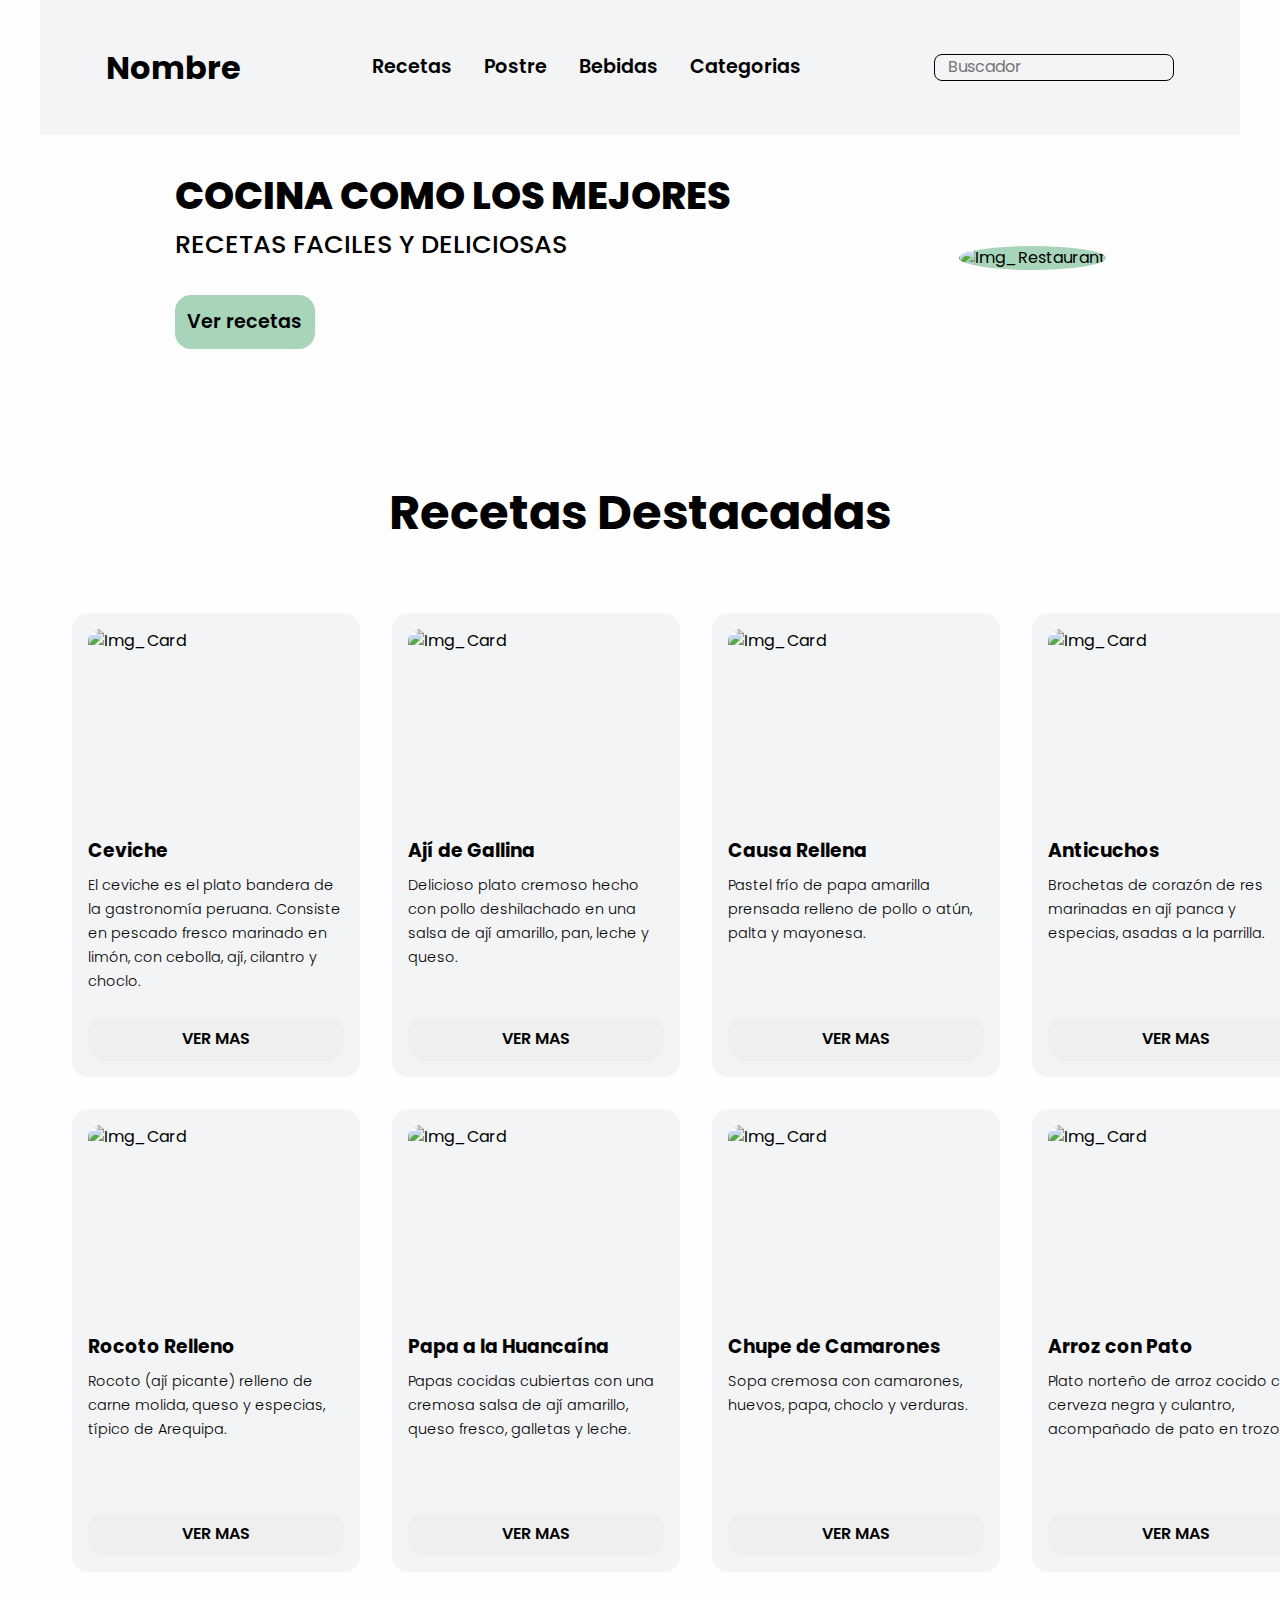
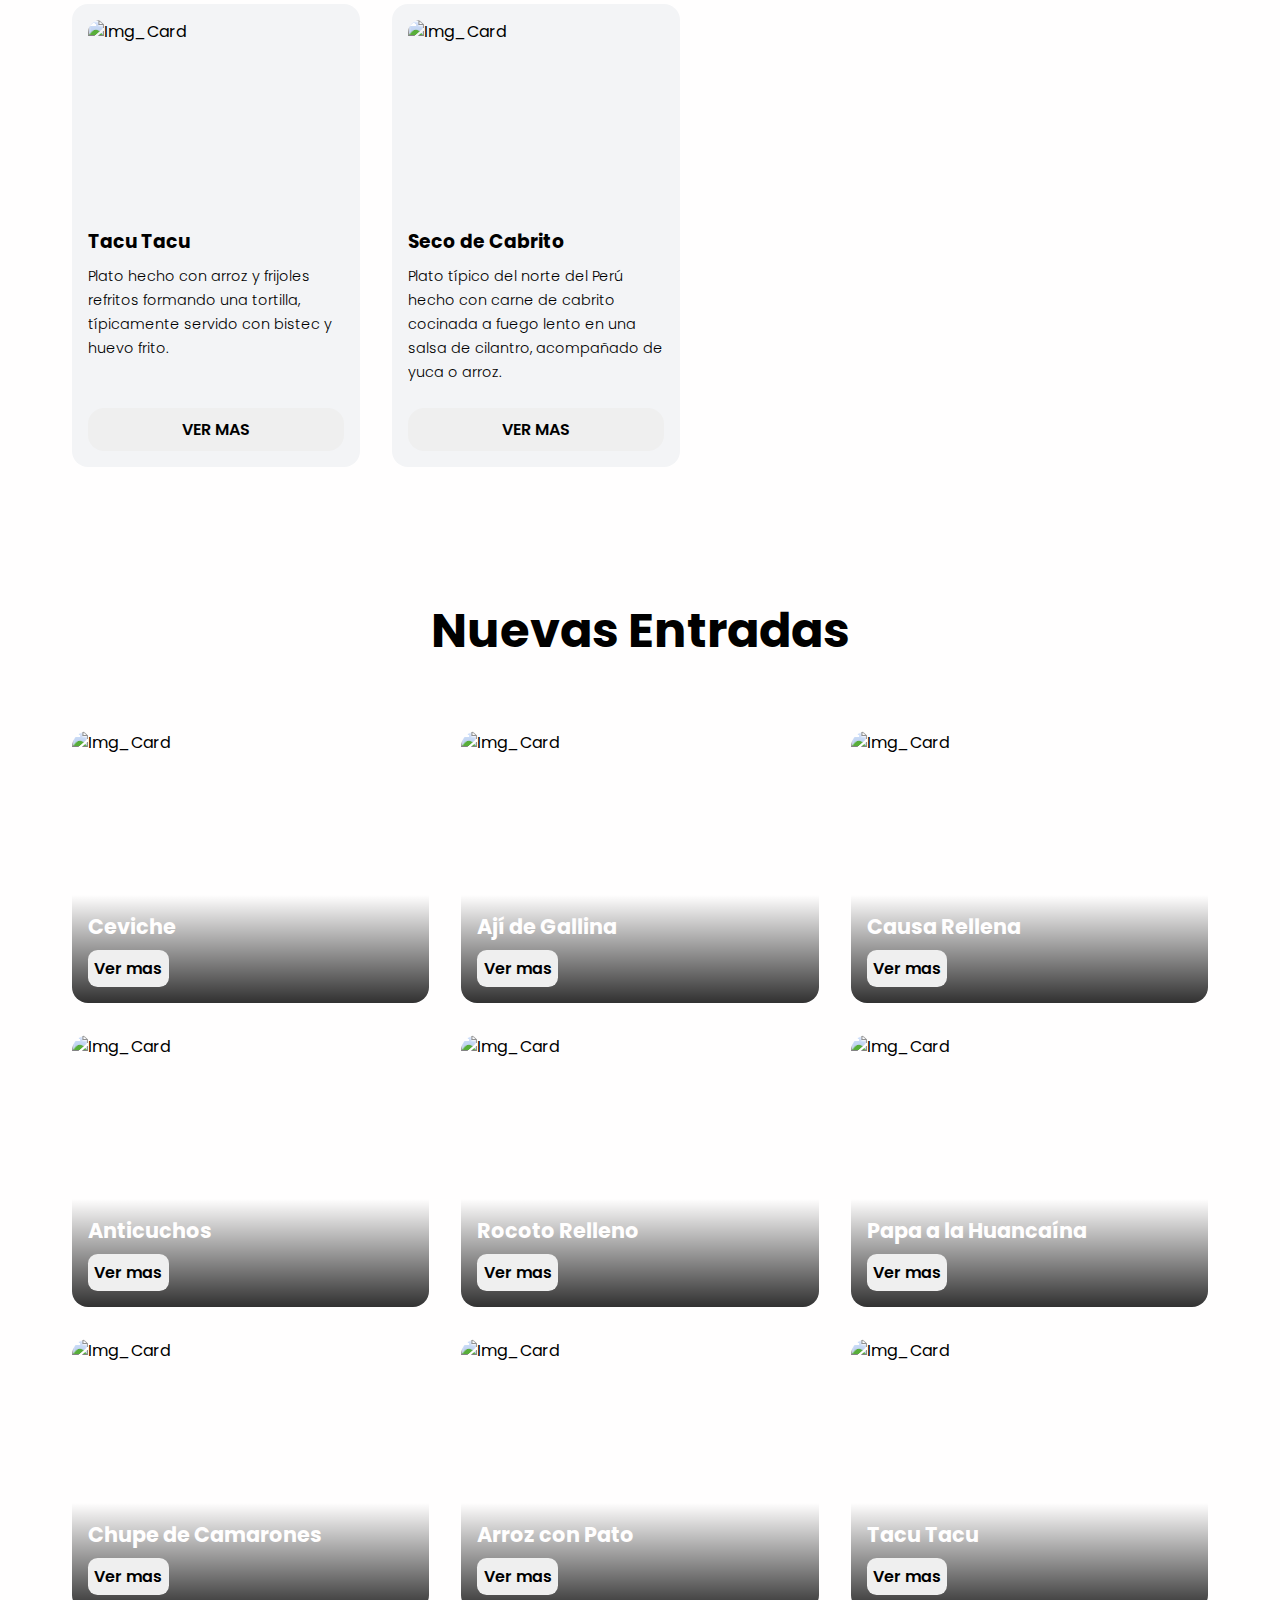
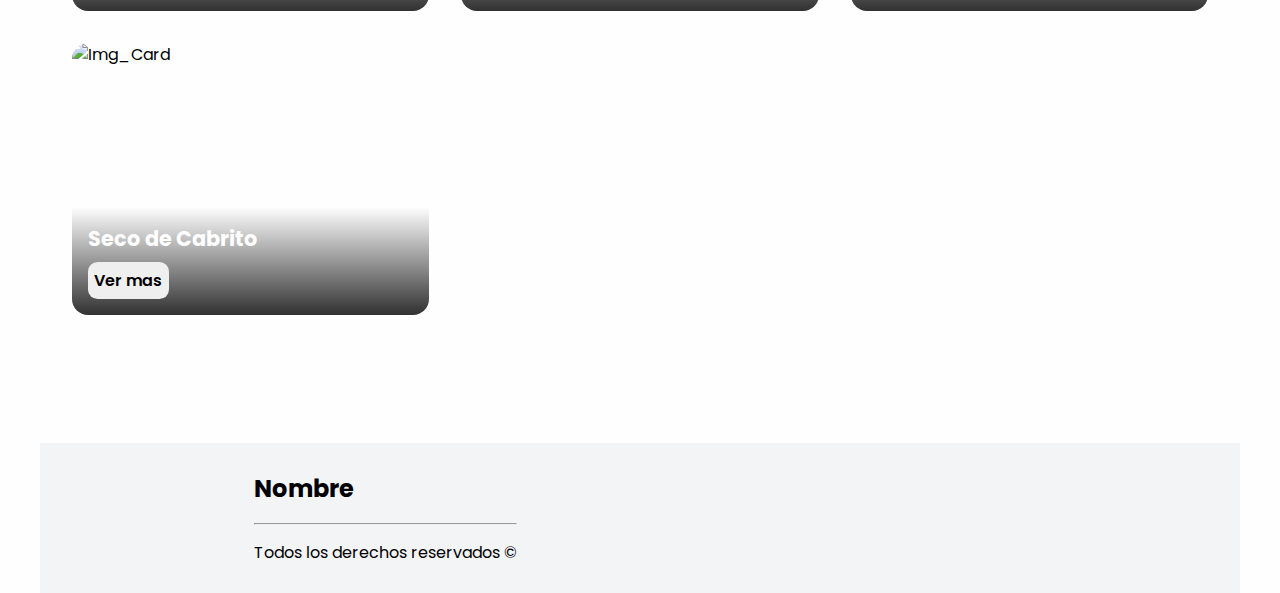
==== index.html @ 15b1e07b "Primer Commit" ====
<!DOCTYPE html>
<html lang="en">
<head>
    <meta charset="UTF-8">
    <meta name="viewport" content="width=device-width, initial-scale=1.0">
    <title>Document</title>
    <link rel="stylesheet" href="style.css">
    <link rel="preconnect" href="https://fonts.googleapis.com">
    <link rel="preconnect" href="https://fonts.gstatic.com" crossorigin>
    <link href="https://fonts.googleapis.com/css2?family=Poppins:ital,wght@0,100;0,200;0,300;0,400;0,500;0,600;0,700;0,800;0,900;1,100;1,200;1,300;1,400;1,500;1,600;1,700;1,800;1,900&display=swap" rel="stylesheet">
    <script src="https://kit.fontawesome.com/c797363304.js" crossorigin="anonymous"></script>
</head>
<body>
    <div class="container">
        <header>
            <nav class="nav">
                <div class="nav_logo">
                    <h1><a href="index.html">Nombre</a></h1>
                </div>
                <div class="nav_links">
                    <div class="nav_links_container">
                        <a href="">Recetas</a>
                        <a href="">Postre</a>
                        <a href="">Bebidas</a>
                        <a href="">Categorias</a>
                    </div>
                </div>
                <div class="nav_search">
                    <input type="text" placeholder="Buscador">
                    <button type="button"><i class="fa-solid fa-magnifying-glass"></i></button>
                </div>
                <div class="nav_menu"><i class="fa-solid fa-bars"></i></div>
            </nav>
        </header>
        <main>


            <section class="main_content">
                <div class="hero">
                    <h2>COCINA COMO LOS MEJORES</h2>
                    <H3>RECETAS FACILES Y DELICIOSAS</H3>
                    <button>Ver recetas</button>
                </div>
                <div class="hero_img">
                    <img src="https://assets.lummi.ai/assets/QmZrfATzYynrgfAwucXNDP8YMp313imNECKeRZpBPB83Us?auto=format&w=1500" alt="Img_Restaurant">
                </div>
            </section>


            <section class="popular_recipes">
                <h2 class="popular_title">Recetas Destacadas</h2>
                <div id="contCards" class="popular_container">
                    <!--  
                    <article  class="card_recipes">
                        <div class="img_container">
                            <img id="imgCard" src="https://via.placeholder.com/250x200" alt="Img_Card" class="card_img">
                        </div>
                        <div class="card_recipes_info">
                            <h3 id="textCard">Lomo Saltado</h3>
                            <p id="desCard">Lorem ipsum, dolor sit amet consectetur 
                                adipisicing elit. Hic aut fugit vitae sunt.</p>
                            <button id="btnCard" class="btn_card">Ver Receta Completa</button>
                        </div>
                    </article>
                    -->
                </div>
                
            </section>


            <section class="new_recipes">
                <h2 class="new_title">Nuevas Entradas</h2>
                <div id="newCards" class="new_container">
                    <!--  
                        <div class="card_new">
                            <img  src="https://via.placeholder.com/400x300" alt="Img_Card" class="card_img">
                            <div class="card_new_info">
                                <h3 class="card_title">Lomo Saltado</h3>
                                <button class="btn_card"><a href="recipes.html">Ver mas</a></button>
                            </div>
                        </div>
                        -->
                
                </div>
            </section>
        </main>

        <footer>

            <div class="footer_content">
                <div class="info_footer">
                <h2 class="title_footer">Nombre</h2>
                <hr>
                <span>Todos los derechos reservados ©</span>
                </div>
                <div class="icon_footer">
                    <a href="#"><i class="fa-brands fa-facebook"></i></a>
                    <a href="#"><i class="fa-brands fa-youtube"></i></a>
                    <a href="#"><i class="fa-brands fa-tiktok"></i></a>
                </div>
            </div>

        </footer>
    </div>
    <script src="main.js"></script>
</body>
</html>
---- style.css ----
*, *::before, *::after {
    box-sizing: border-box;
}

* {
    margin: 0;
    padding: 0;
    box-sizing: border-box;
}

body {
    line-height: 1.5;
    -webkit-font-smoothing: antialiased;
}

img, picture, video, canvas, svg {
    display: block;
    max-width: 100%;
}

input, button, textarea, select {
    font: inherit;
}

p, h1, h2, h3, h4, h5, h6 {
    overflow-wrap: break-word;
}

#root, #__next {
    isolation: isolate;
}

body{
    background-color: #FFFEFE;
    font-family: "Poppins",sans-serif;
    display: flex;
    justify-content: center;
    align-items: center;
}

.container{
    max-width: 1200px;
    width: 100%;
    margin: 0 4rem;
}

header{
    min-height: 15vh;
    background-color: #F3F4F6;
    display: flex;
    justify-content: center;
    height: 100%;
}

.nav{
    display: flex;
    align-items: center;
    justify-content: space-around;
    padding: 1rem 0;
    width: 100%;
    position: relative;
}

.nav_logo h1{
    font-size: 2rem;
    
}

.nav_logo h1 a{
    text-decoration: none;
    color: #000;
}

.nav_links_container{
    display: flex;
    gap: 2rem;
    font-weight: 600;
    font-size: 1.2rem;

}
.nav_links a{
    text-decoration: none;
    color: #000;
}

.nav_links a:hover{
    color: #e36802;
    cursor: pointer;
}

.nav_search{
    border: 1px solid #000;
    border-radius: .5rem;
    width: 15rem;
}

.nav_search button{
    border: none;
    border-radius: 0 .5rem .5rem 0;
    padding: .5rem .5rem;
    background-color: transparent;
}

.nav_search button :hover{
    cursor: pointer;
}

.nav_search input{
    border: none;
    border-radius:.5rem 0 0 .5rem;
    padding-left: .8rem;
    outline: none;
    background-color: transparent;
    width: 12rem;
}

.nav_menu{
    display: none;
}




/*======================================        MAIN        ======================================*/

main{
    margin: 2rem 0;
    padding: 0 2rem;
}

.main_content{
    display: flex;
    align-items: center;
    justify-content: space-around;
    gap: 1.5rem;
}

.hero h2{
    font-size: clamp(1.5rem, 3vw, 3.5rem);
    font-weight: 800;
}

.hero h3{
    font-size: clamp(1rem, 2vw, 2rem);

    font-weight: 500;
}

.hero button{
    background-color: #A8D5BA;
    margin-top: 2rem;
    padding: .8rem;
    border: none;
    border-radius: 1rem;
    font-weight: 600;
    font-size: 1.2rem;
}

.hero_img{
    max-width: 30vw;
    max-height: 70vh;
    display: flex;
    justify-content: center;
    border-radius: 50%;
    overflow: hidden;
    background-color: #A8D5BA;
}

.hero_img img{
    width: 100%;
}

/*======================================        POPULAR RECIPES        ======================================*/

.popular_recipes{
    margin: 8rem 0;
}

.popular_title{
    margin: 4rem 2rem;
    font-size: 3rem;
    text-align: center;
}

.popular_container{
    display: grid;
    grid-template-columns: repeat(4,1fr);
    gap: 2rem;
}

.card_recipes{
    padding: 1rem;
    border-radius: 1rem;
    background-color: #F3F4F6;
    display: flex;
    flex-direction: column;
    align-items: center;
}

.img_container{
    max-height: 12rem;
    max-width: 16rem;
}

.img_container img{
    border-radius: .8rem;
    height: 12rem;
    width: 16rem;
}

.card_recipes_info{
    margin-top: 1rem;
    display: flex;
    flex-direction: column;
    gap: .5rem;
    max-height: 15rem;
    height: 100%;
}

.card_recipes_info p {
    height: 8rem;
    font-weight: 300;
    font-size: clamp(.3rem, 2vw, .9rem);
    line-height: 1.5rem;
    overflow: hidden;
    margin-bottom: .5rem;
}

.card_recipes_info button{
    padding: .6rem;
    border: none;
    border-radius: 1rem;
    font-weight: 600;
    font-size: clamp(.3rem, 2vw, 1rem);
    cursor: pointer;
    text-transform: uppercase;
}


/*======================================        NEW RECIPES        ======================================*/


.new_title{
    margin: 4rem 2rem;
    font-size: 3rem;
    text-align: center;
}


.new_recipes{
    margin: 8rem 0;
}

.new_container{
    display: grid;
    grid-template-columns: repeat(3,1fr);
    gap: 2rem;
}


.card_new{
    border-radius: 1rem;
    overflow: hidden;
    position: relative;
    max-height: 300px;
    max-width: 400px;
}

.card_new img{
    height: 17rem;
    width: 26rem;

}

.card_new_info{
    position: absolute;
    bottom: 0;
    padding: 1rem;
    color: #FFFEFE;
    background: linear-gradient(transparent, rgba(0, 0, 0, 0.808));
    width: 100%;
}

.card_new_info h3{
    margin-bottom: .5rem;
    font-size: 1.3rem;
}

.card_new_info button{
    padding: .4rem;
    border: none;
    border-radius: .6rem;
    font-weight: 600;
}

.btn_card a{
    text-decoration: none;
    color: #000;
}


/*======================================        FOOTER        ======================================*/

footer{
    min-height: 150px;
    background-color: #F3F4F6;
    display: flex;
    justify-content: center;
}

.footer_content{
    display: flex;
    align-items: center;
    justify-content: space-around;
    background-color: #F3F4F6;
    width: 100%;
}

.info_footer{
    display: flex;
    flex-direction: column;
    gap: 1rem;
}

.icon_footer{
    display: flex;
    gap: 2.5rem;
}
.icon_footer a{
    text-decoration: none;
    font-size: 2.5rem;
}

.fa-facebook{
    color: blue;
}

.fa-youtube{
    color: red;
}

.fa-tiktok{
    color: black;
}


/*======================================        RECIPES        ======================================*/

.recipe_container{
    display: flex;
    flex-direction: column;
    justify-content: center;
    gap: 3rem;
    margin: 5rem 0;
}

.recipe_title{
    font-size: 2.5rem;
    font-weight: 700;
}

.recipe_container p{
    font-size: 1.2rem;
    font-weight: 300;
}

.container_img{
    max-height: 600px;
    width: 100%;
    display: flex;
    justify-content: center
}
.recipe_img{
    border-radius: .8rem;
}

.recipe_container h3{
    font-size: 2rem;
    font-weight: 600;
}

.recipe_list{
    padding: 0 2rem;
}

.recipe_ingredients{
    margin:  1rem;
    padding-left: 1rem;
}

.recipe_prepared{
    margin: 0 1rem;
    line-height: 2.5rem;
}

.recipe_values{
    padding: 1rem;
    border-collapse: collapse;
    margin: 1rem;
}

.recipe_values td{
    border-bottom: 1px solid #000;
    padding: .5rem;
    font-size: 1.2rem;
}

@media screen and (max-width:1100px) {
    .container{
        margin: 0;
    }
    .popular_container{
        gap: 1rem;
    }
    .new_container{
        gap: 1rem;
    }
    .nav_links ul{
        gap: 1rem;
    }
}

@media screen and (max-width:980px) {
    .popular_container{
        display: grid;
        grid-template-columns: repeat(3,1fr);
        gap: 1rem;
    }

    .nav_menu{
        display: block;
        font-size: 2.5rem;
    }
    .new_container{
        display: grid;
        grid-template-columns: repeat(2,1fr);
        gap: 2rem;
    }
    
    .nav_links{
        display: none;
    }

    .active{
        display: block;
    }

    .nav_links_container{
        position: absolute;
        display: flex;
        flex-direction: column;
        background-color: #F3F4F6;
        right: 0;
        width: 100%;
        text-align: center;
        top: 15vh;
    }

    .nav_links a{
        margin: 2rem;
    }


}

@media screen and (max-width:620px){
    .popular_container{
        display: grid;
        grid-template-columns: repeat(2,1fr);
    }
    .new_container{
        display: grid;
        gap: 1rem;
    }

    .card_recipes_info p{
        height: 4.5rem;
    }


    
}

@media screen and (max-width:500px){
    .popular_container{
        display: grid;

    }
    .new_container{
        display: grid;
        grid-template-columns: repeat(1,1fr);
        margin: 2rem;
    }
    .card_recipes_info h3{
        height: 3rem;
    }
    .card_recipes_info p{
        font-size: .8rem;
    }
}
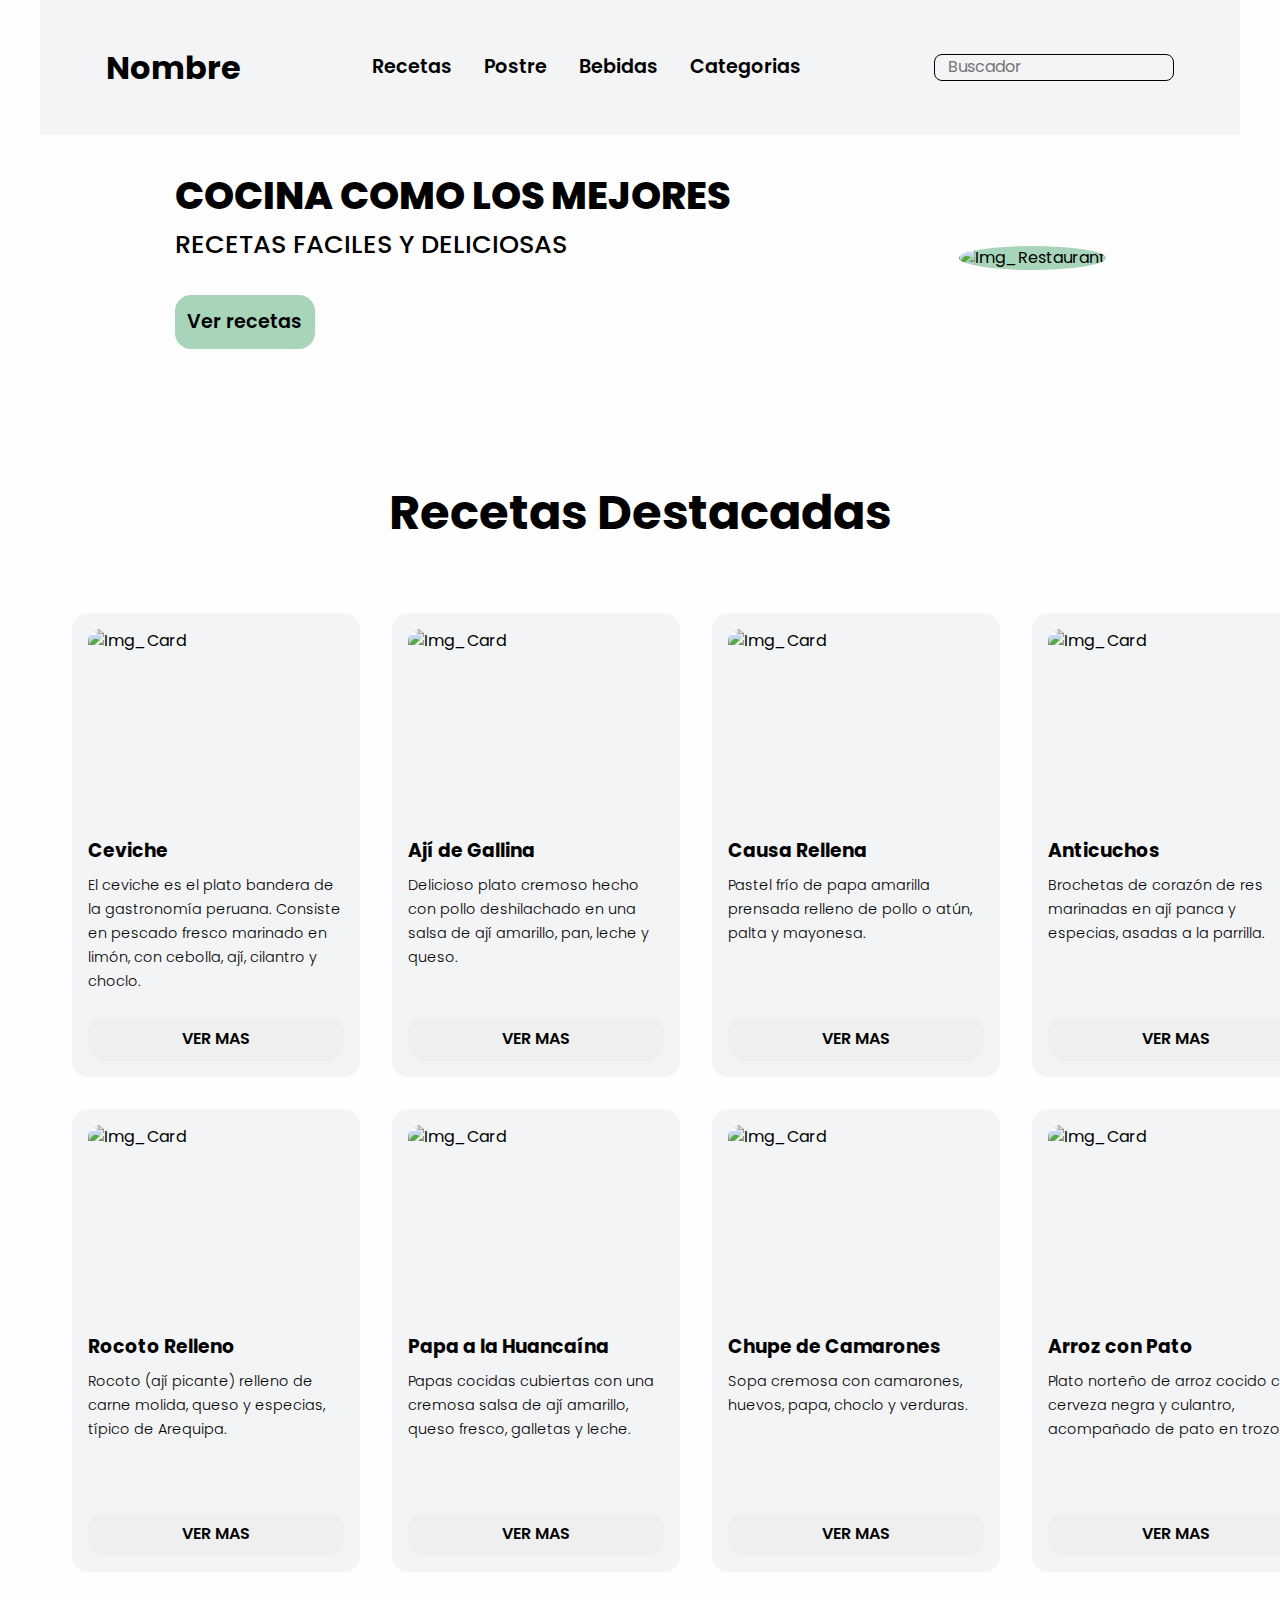
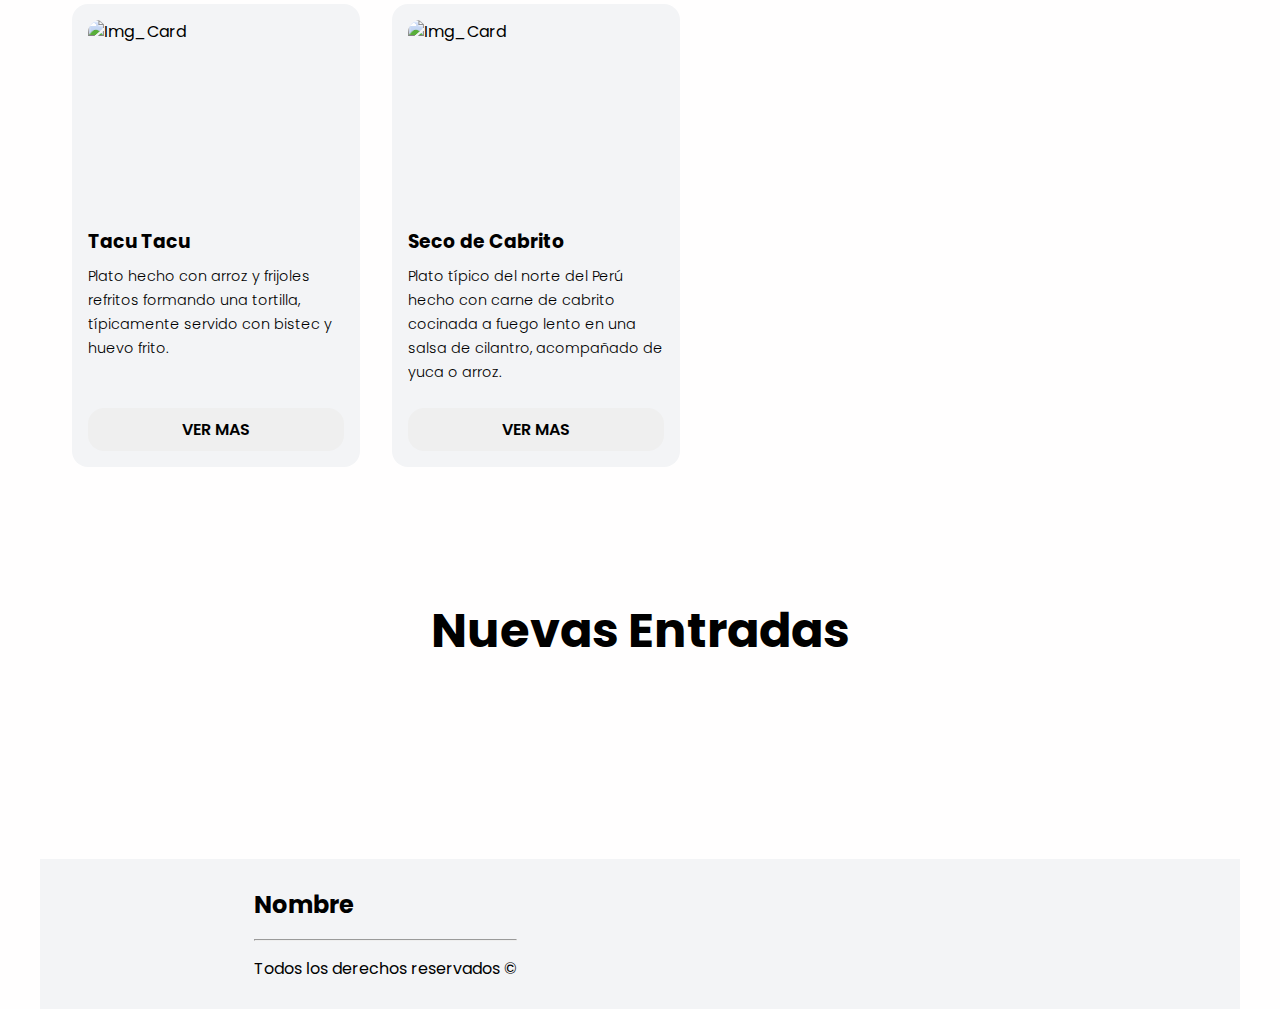
==== commit 6efc43b0: "Commit 2" ====
--- a/index.html
+++ b/index.html
@@ -32,7 +32,7 @@
                 <div class="nav_menu"><i class="fa-solid fa-bars"></i></div>
             </nav>
         </header>
-        <main>
+        <main class="main">
 
 
             <section class="main_content">
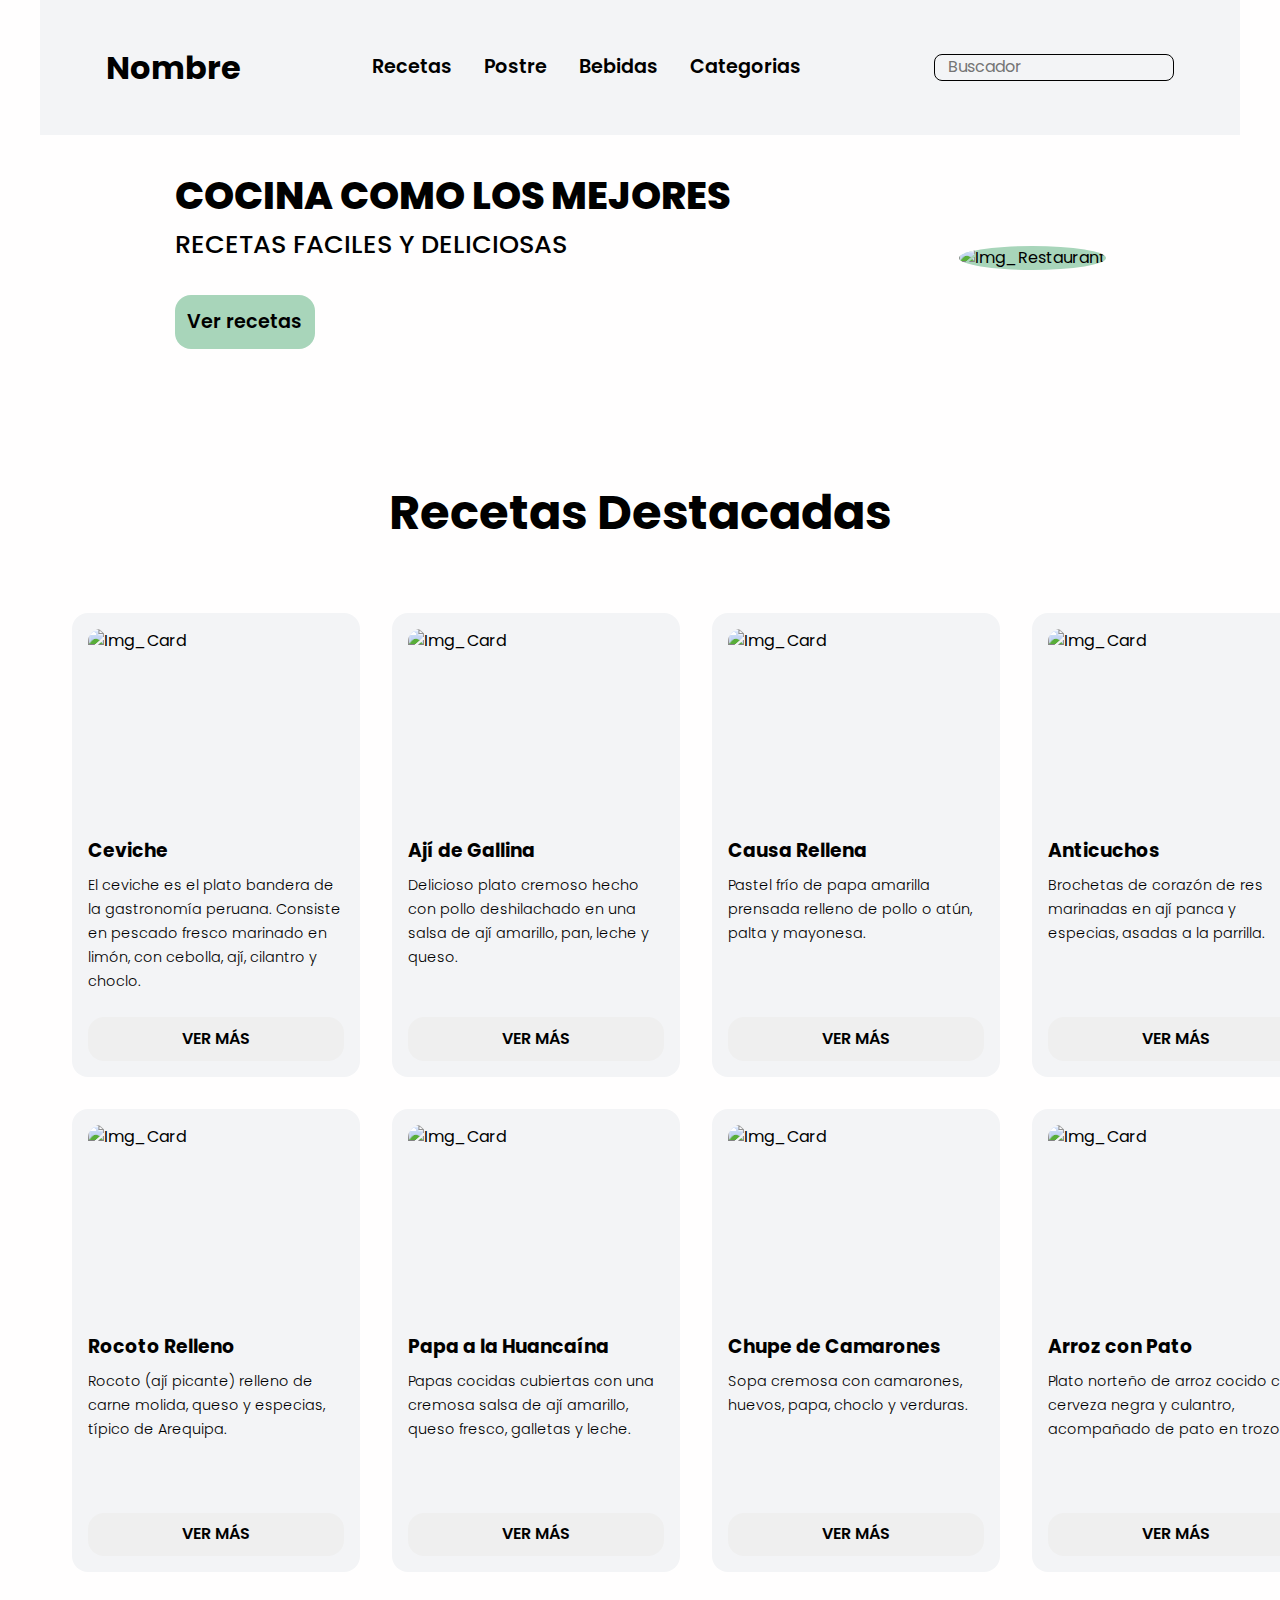
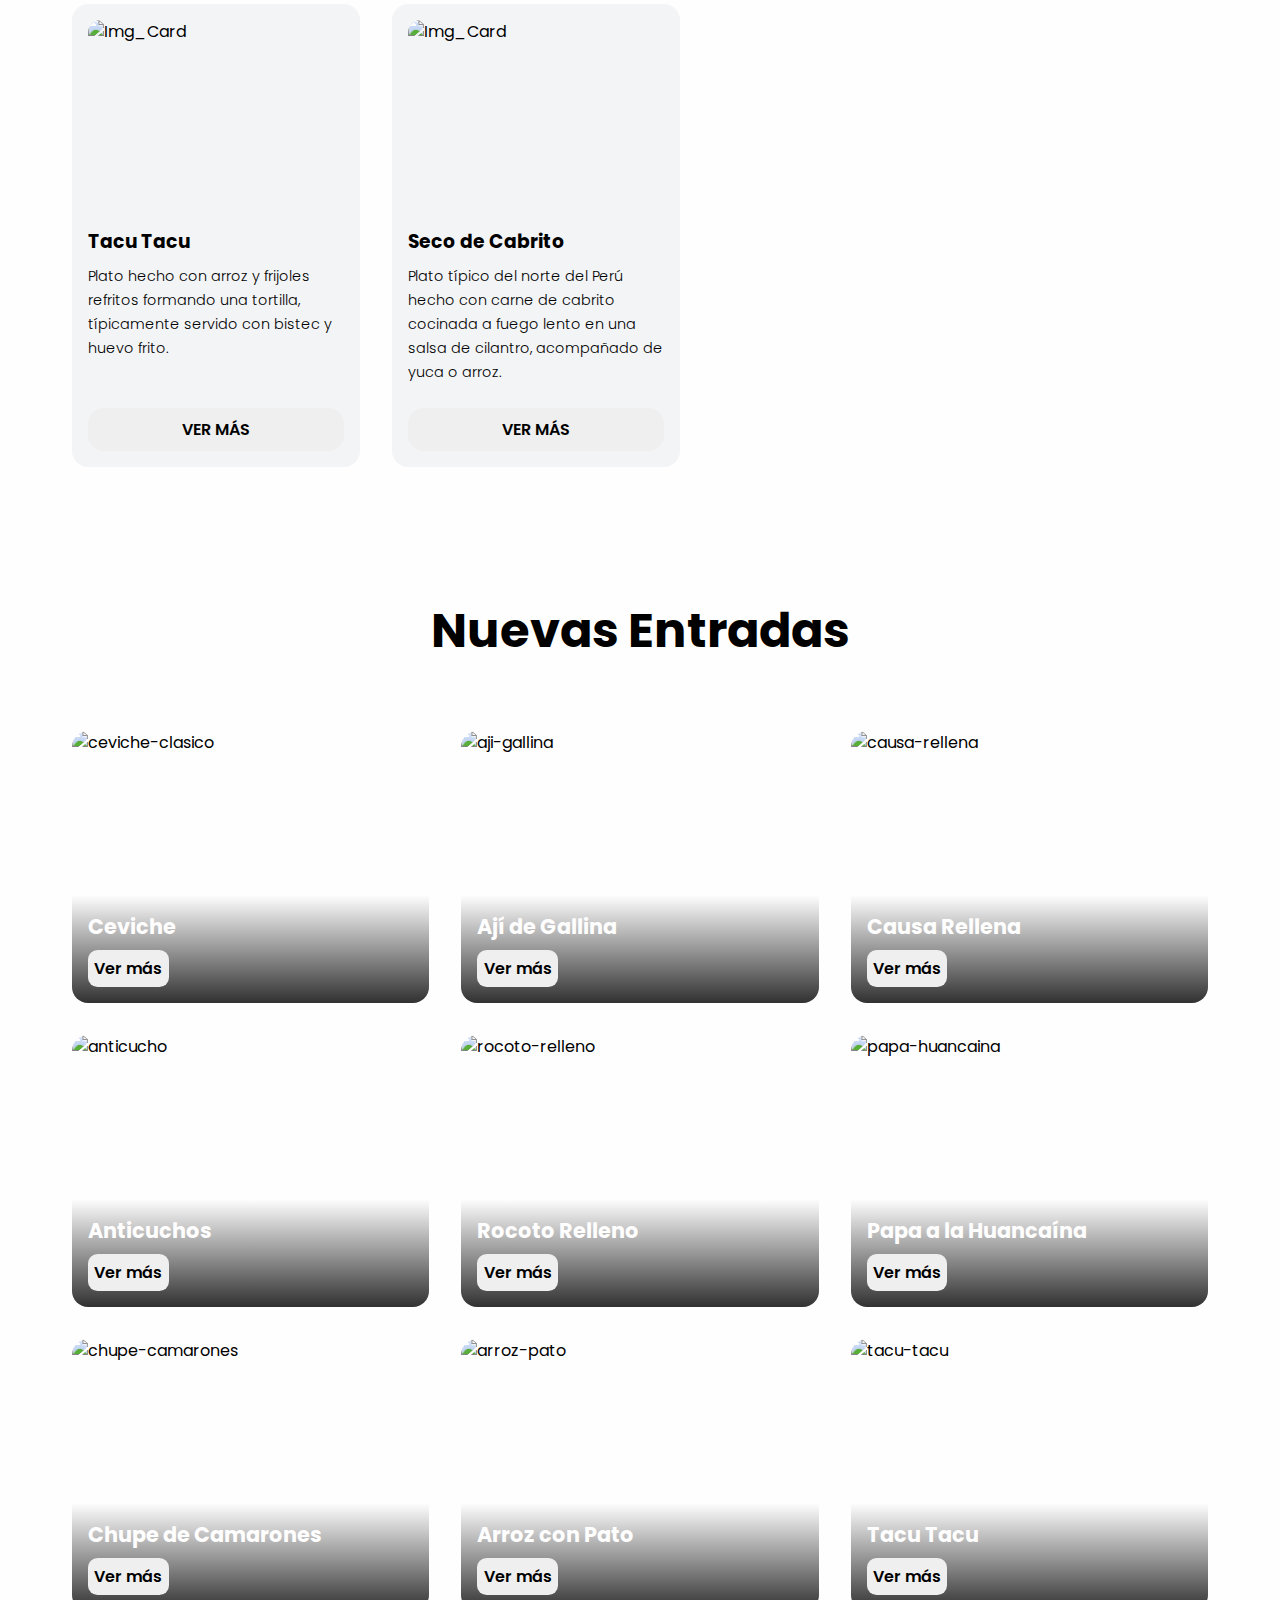
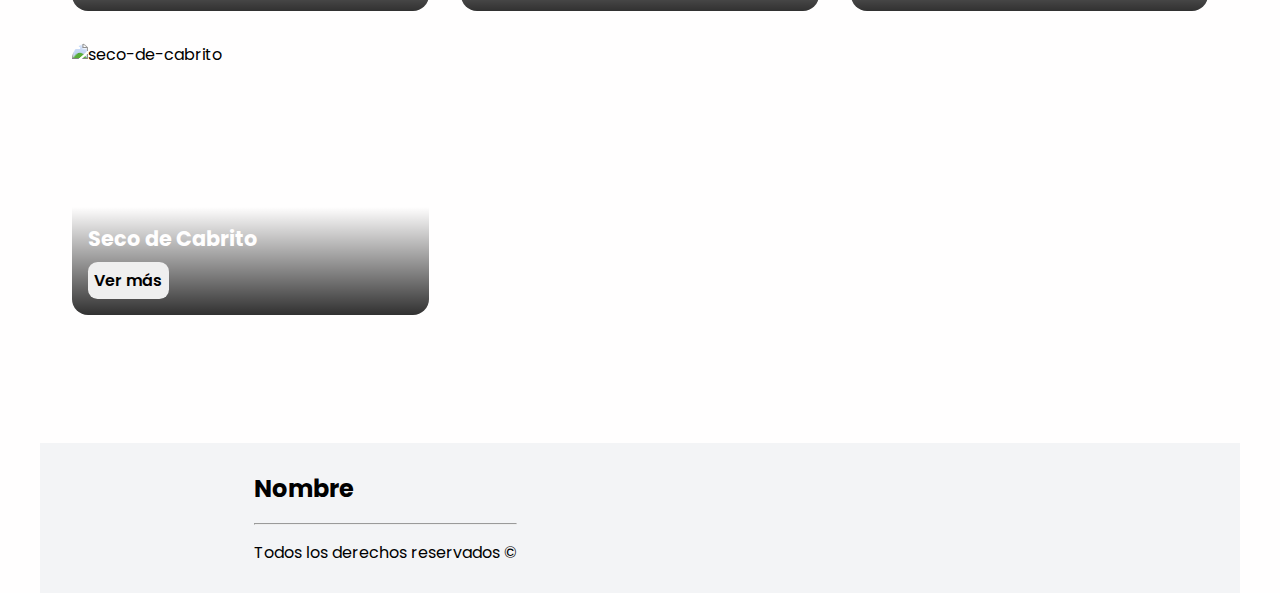
==== commit ce1746a4: "fix main.js and add estructure.js" ====
--- a/index.html
+++ b/index.html
@@ -12,29 +12,9 @@
 </head>
 <body>
     <div class="container">
-        <header>
-            <nav class="nav">
-                <div class="nav_logo">
-                    <h1><a href="index.html">Nombre</a></h1>
-                </div>
-                <div class="nav_links">
-                    <div class="nav_links_container">
-                        <a href="">Recetas</a>
-                        <a href="">Postre</a>
-                        <a href="">Bebidas</a>
-                        <a href="">Categorias</a>
-                    </div>
-                </div>
-                <div class="nav_search">
-                    <input type="text" placeholder="Buscador">
-                    <button type="button"><i class="fa-solid fa-magnifying-glass"></i></button>
-                </div>
-                <div class="nav_menu"><i class="fa-solid fa-bars"></i></div>
-            </nav>
+        <header id="header">
         </header>
-        <main class="main">
-
-
+        <main>
             <section class="main_content">
                 <div class="hero">
                     <h2>COCINA COMO LOS MEJORES</h2>
@@ -45,63 +25,22 @@
                     <img src="https://assets.lummi.ai/assets/QmZrfATzYynrgfAwucXNDP8YMp313imNECKeRZpBPB83Us?auto=format&w=1500" alt="Img_Restaurant">
                 </div>
             </section>
-
-
             <section class="popular_recipes">
                 <h2 class="popular_title">Recetas Destacadas</h2>
                 <div id="contCards" class="popular_container">
-                    <!--  
-                    <article  class="card_recipes">
-                        <div class="img_container">
-                            <img id="imgCard" src="https://via.placeholder.com/250x200" alt="Img_Card" class="card_img">
-                        </div>
-                        <div class="card_recipes_info">
-                            <h3 id="textCard">Lomo Saltado</h3>
-                            <p id="desCard">Lorem ipsum, dolor sit amet consectetur 
-                                adipisicing elit. Hic aut fugit vitae sunt.</p>
-                            <button id="btnCard" class="btn_card">Ver Receta Completa</button>
-                        </div>
-                    </article>
-                    -->
-                </div>
-                
+                </div> 
             </section>
-
-
             <section class="new_recipes">
                 <h2 class="new_title">Nuevas Entradas</h2>
                 <div id="newCards" class="new_container">
-                    <!--  
-                        <div class="card_new">
-                            <img  src="https://via.placeholder.com/400x300" alt="Img_Card" class="card_img">
-                            <div class="card_new_info">
-                                <h3 class="card_title">Lomo Saltado</h3>
-                                <button class="btn_card"><a href="recipes.html">Ver mas</a></button>
-                            </div>
-                        </div>
-                        -->
-                
                 </div>
             </section>
         </main>
 
-        <footer>
-
-            <div class="footer_content">
-                <div class="info_footer">
-                <h2 class="title_footer">Nombre</h2>
-                <hr>
-                <span>Todos los derechos reservados ©</span>
-                </div>
-                <div class="icon_footer">
-                    <a href="#"><i class="fa-brands fa-facebook"></i></a>
-                    <a href="#"><i class="fa-brands fa-youtube"></i></a>
-                    <a href="#"><i class="fa-brands fa-tiktok"></i></a>
-                </div>
-            </div>
-
+        <footer id="footer">
         </footer>
     </div>
     <script src="main.js"></script>
+    <script src="estructura.js"></script>
 </body>
 </html>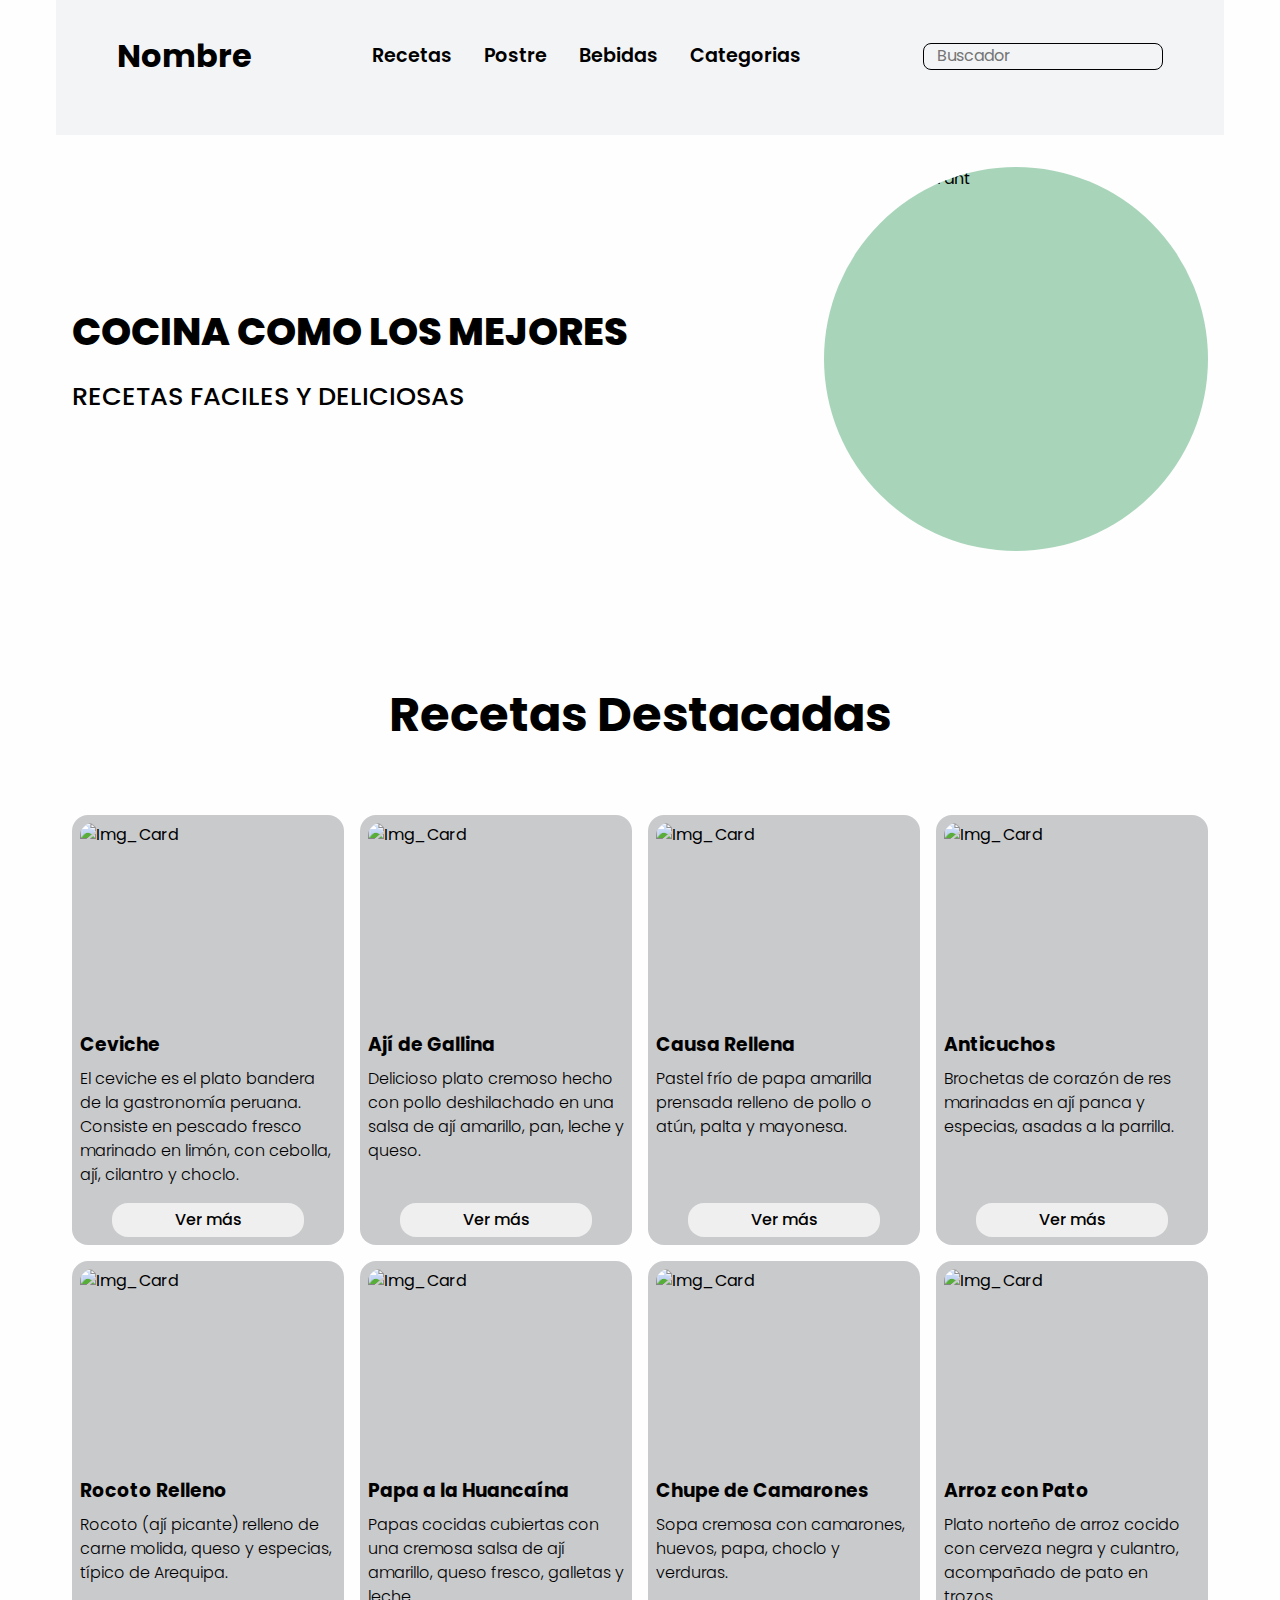
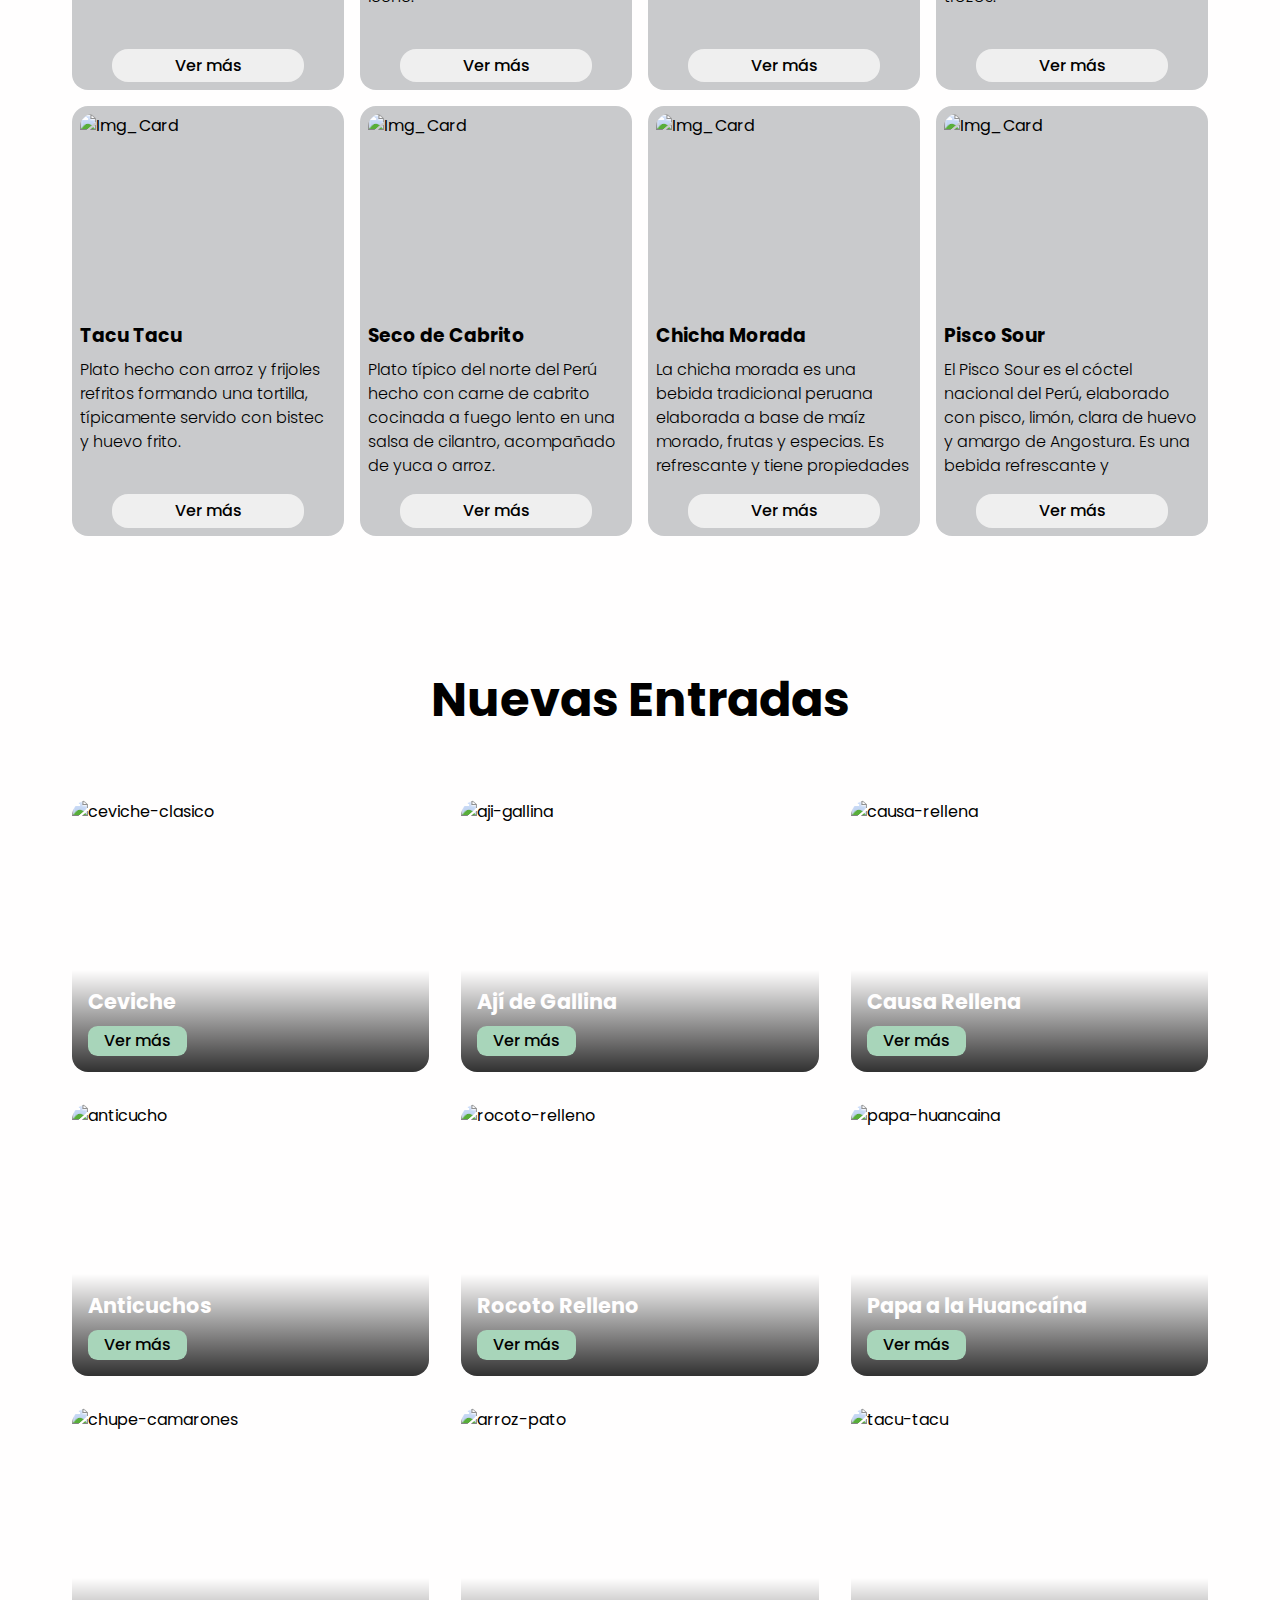
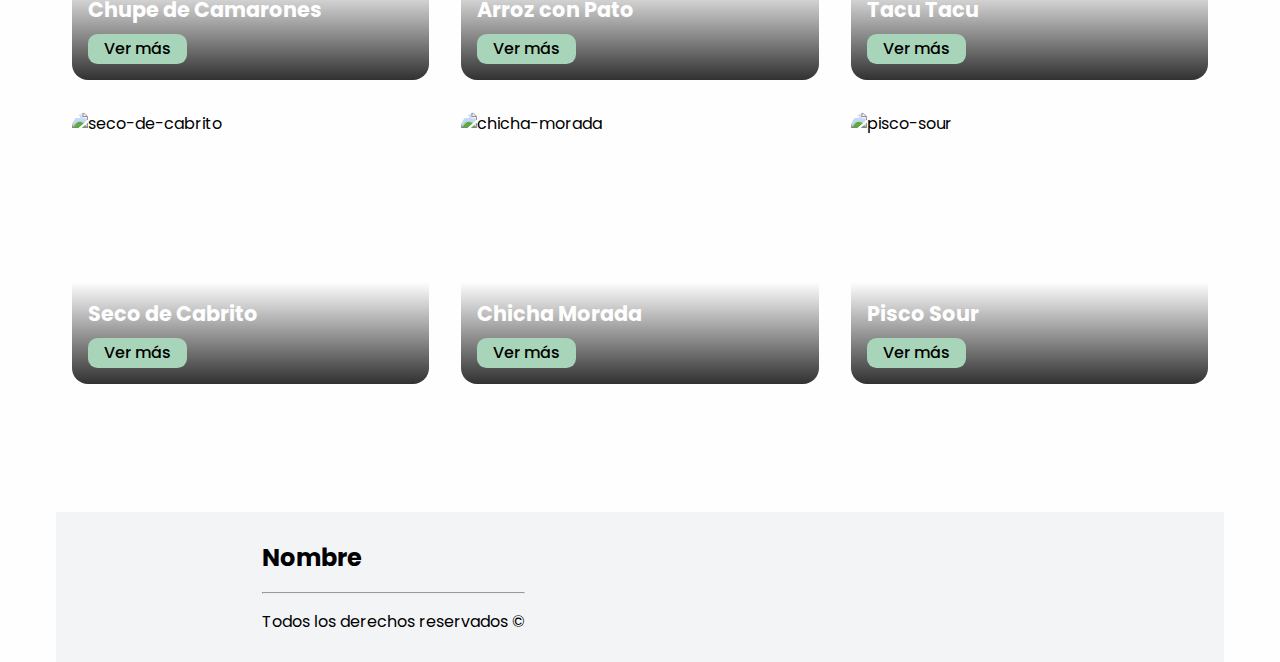
==== commit d53bdb4e: "some fix" ====
--- a/index.html
+++ b/index.html
@@ -14,12 +14,11 @@
     <div class="container">
         <header id="header">
         </header>
-        <main>
+        <main class="main">
             <section class="main_content">
                 <div class="hero">
                     <h2>COCINA COMO LOS MEJORES</h2>
                     <H3>RECETAS FACILES Y DELICIOSAS</H3>
-                    <button>Ver recetas</button>
                 </div>
                 <div class="hero_img">
                     <img src="https://assets.lummi.ai/assets/QmZrfATzYynrgfAwucXNDP8YMp313imNECKeRZpBPB83Us?auto=format&w=1500" alt="Img_Restaurant">
--- a/style.css
+++ b/style.css
@@ -30,6 +30,10 @@
     isolation: isolate;
 }
 
+.active{
+    display: none;
+}
+
 body{
     background-color: #FFFEFE;
     font-family: "Poppins",sans-serif;
@@ -41,23 +45,22 @@
 .container{
     max-width: 1200px;
     width: 100%;
-    margin: 0 4rem;
-}
-
+    margin: 0 2rem;
+    padding: 0 1rem;
+}
 header{
+    width: 100%;
     min-height: 15vh;
     background-color: #F3F4F6;
-    display: flex;
-    justify-content: center;
     height: 100%;
+    padding: 2rem 0;
 }
 
 .nav{
+    height: 100%;
     display: flex;
     align-items: center;
     justify-content: space-around;
-    padding: 1rem 0;
-    width: 100%;
     position: relative;
 }
 
@@ -125,14 +128,20 @@
 
 main{
     margin: 2rem 0;
-    padding: 0 2rem;
+    padding: 0 1rem;
 }
 
 .main_content{
     display: flex;
     align-items: center;
-    justify-content: space-around;
-    gap: 1.5rem;
+    justify-content: space-between;
+    gap: 2rem;
+}
+
+.hero{
+    display: flex;
+    flex-direction: column;
+    gap: 1rem;
 }
 
 .hero h2{
@@ -142,23 +151,12 @@
 
 .hero h3{
     font-size: clamp(1rem, 2vw, 2rem);
-
     font-weight: 500;
 }
 
-.hero button{
-    background-color: #A8D5BA;
-    margin-top: 2rem;
-    padding: .8rem;
-    border: none;
-    border-radius: 1rem;
-    font-weight: 600;
-    font-size: 1.2rem;
-}
-
 .hero_img{
-    max-width: 30vw;
-    max-height: 70vh;
+    height: clamp(10rem, 30vw, 75rem);
+    width: clamp(10rem, 30vw, 75rem);;
     display: flex;
     justify-content: center;
     border-radius: 50%;
@@ -184,14 +182,14 @@
 
 .popular_container{
     display: grid;
-    grid-template-columns: repeat(4,1fr);
-    gap: 2rem;
+    gap: 1rem;
+    grid-template-columns: repeat(auto-fill, minmax(15rem,1fr));
 }
 
 .card_recipes{
-    padding: 1rem;
+    padding: .5rem;
     border-radius: 1rem;
-    background-color: #F3F4F6;
+    background-color: #c9cacc;
     display: flex;
     flex-direction: column;
     align-items: center;
@@ -218,22 +216,25 @@
 }
 
 .card_recipes_info p {
-    height: 8rem;
+    height: 7.5rem;
     font-weight: 300;
-    font-size: clamp(.3rem, 2vw, .9rem);
     line-height: 1.5rem;
     overflow: hidden;
     margin-bottom: .5rem;
 }
 
 .card_recipes_info button{
-    padding: .6rem;
+    padding:  .3rem;
+    margin: 0 2rem;
     border: none;
     border-radius: 1rem;
-    font-weight: 600;
-    font-size: clamp(.3rem, 2vw, 1rem);
+    font-weight: 500;
     cursor: pointer;
-    text-transform: uppercase;
+}
+
+.card_recipes_info button:hover{
+
+    background-color: #A8D5BA;
 }
 
 
@@ -253,7 +254,7 @@
 
 .new_container{
     display: grid;
-    grid-template-columns: repeat(3,1fr);
+    grid-template-columns: repeat(auto-fit, minmax(18rem,1fr));
     gap: 2rem;
 }
 
@@ -287,10 +288,11 @@
 }
 
 .card_new_info button{
-    padding: .4rem;
+    padding: .2rem 1rem;
     border: none;
     border-radius: .6rem;
-    font-weight: 600;
+    font-weight: 500;
+    background-color: #A8D5BA;
 }
 
 .btn_card a{
@@ -389,8 +391,9 @@
 }
 
 .recipe_prepared{
-    margin: 0 1rem;
+    margin:  0 2rem;
     line-height: 2.5rem;
+    list-style: none;
 }
 
 .recipe_values{
@@ -405,96 +408,28 @@
     font-size: 1.2rem;
 }
 
-@media screen and (max-width:1100px) {
-    .container{
-        margin: 0;
-    }
-    .popular_container{
-        gap: 1rem;
-    }
-    .new_container{
-        gap: 1rem;
-    }
-    .nav_links ul{
-        gap: 1rem;
-    }
-}
-
-@media screen and (max-width:980px) {
-    .popular_container{
-        display: grid;
-        grid-template-columns: repeat(3,1fr);
-        gap: 1rem;
-    }
-
-    .nav_menu{
-        display: block;
-        font-size: 2.5rem;
-    }
-    .new_container{
-        display: grid;
-        grid-template-columns: repeat(2,1fr);
-        gap: 2rem;
-    }
-    
+@media screen and (max-width:850px ) {
     .nav_links{
         display: none;
     }
-
-    .active{
-        display: block;
+    .main{
+        text-align: center;
     }
-
-    .nav_links_container{
-        position: absolute;
-        display: flex;
+}
+
+@media screen and (max-width:750px ) {
+    .footer_content{
         flex-direction: column;
-        background-color: #F3F4F6;
-        right: 0;
-        width: 100%;
         text-align: center;
-        top: 15vh;
     }
-
-    .nav_links a{
-        margin: 2rem;
+}
+
+@media screen and (max-width:400px ) {
+    .nav{
+        flex-direction: column;
     }
-
-
-}
-
-@media screen and (max-width:620px){
-    .popular_container{
-        display: grid;
-        grid-template-columns: repeat(2,1fr);
-    }
-    .new_container{
-        display: grid;
-        gap: 1rem;
-    }
-
-    .card_recipes_info p{
-        height: 4.5rem;
-    }
-
-
-    
-}
-
-@media screen and (max-width:500px){
-    .popular_container{
-        display: grid;
-
-    }
-    .new_container{
-        display: grid;
-        grid-template-columns: repeat(1,1fr);
-        margin: 2rem;
-    }
-    .card_recipes_info h3{
-        height: 3rem;
-    }
-    .card_recipes_info p{
-        font-size: .8rem;
+    .main_content{
+        flex-direction: column;
+        text-align: center;
     }
 }